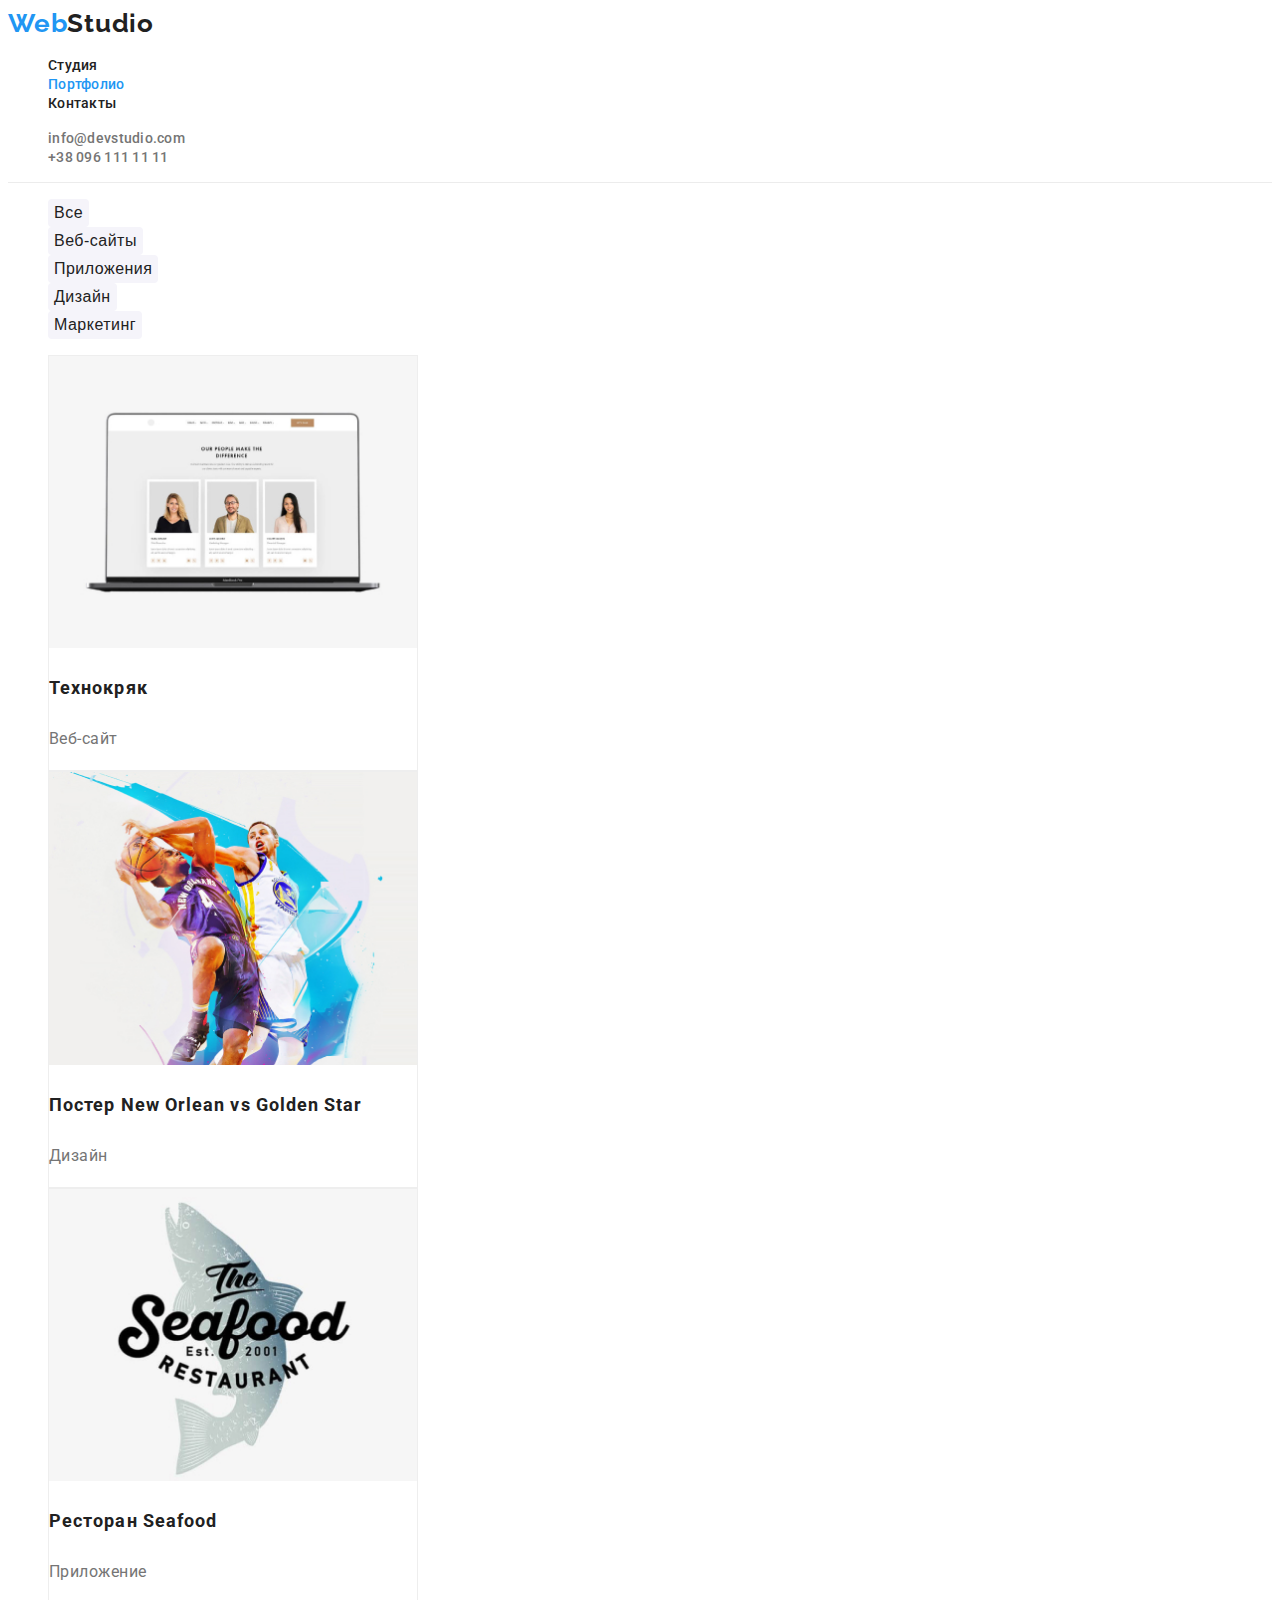
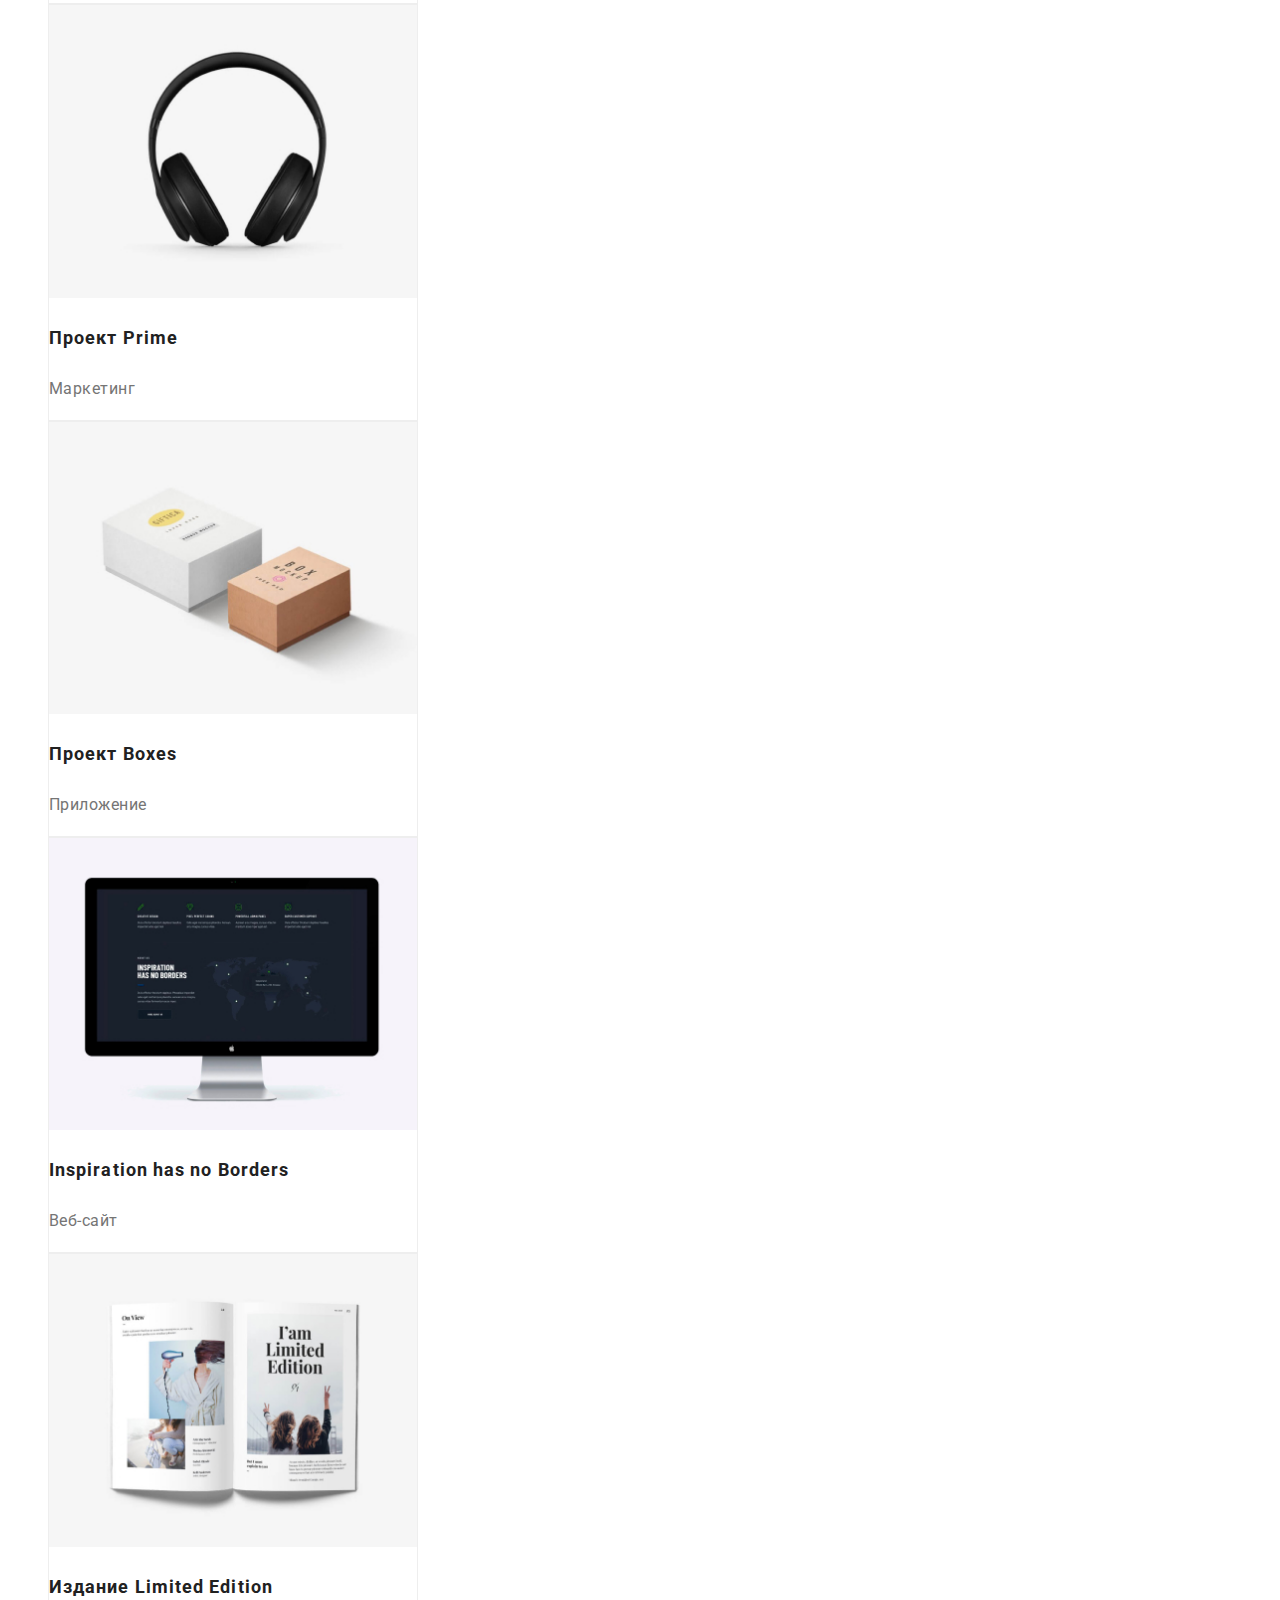
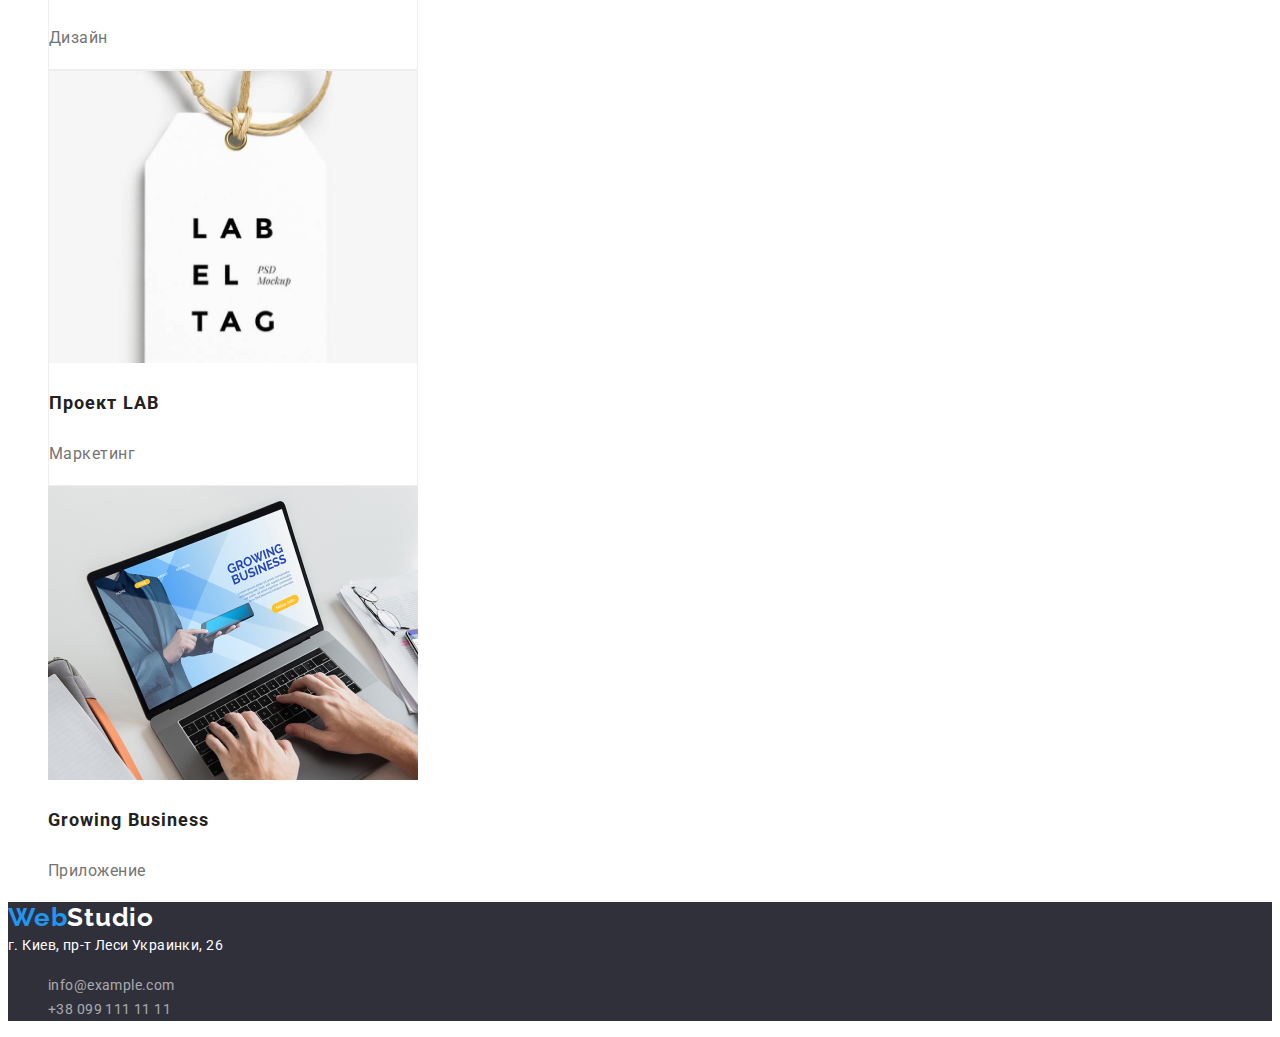
==== Portfolio.html @ 29cec416 "done" ====
<!DOCTYPE html>
<html lang="en">
<head>
  <meta charset="UTF-8">
  <meta name="viewport" content="width=device-width, initial-scale=1.0">
  
  <link rel="preconnect" href="https://fonts.gstatic.com">
  <link href="https://fonts.googleapis.com/css2?family=Raleway:wght@700&family=Roboto:wght@400;500;700;900&display=swap"
    rel="stylesheet">
 
  <link rel="stylesheet" href="https://cdnjs.cloudflare.com/ajax/libs/modern-normalize/1.0.0/modern-normalize.min.css"
    integrity="sha512-ISS7cAi1PEhQ8jnbJpJZMd29NlhNj4AWYyLOSp2CE/CsHxTCu+r+t0D2yoJudVrd0/8fTVPUVDzY5Tvli75u/g=="
    crossorigin="anonymous" />
 
  <title>Портфолио</title>
  <link rel="stylesheet" href="/css/global.css">
  <link rel="stylesheet" href="/css/porfolio.css">
</head>

<body>

<!-- Header -->
<header class="header-section">
  <nav>

    <!-- Логотип -->
    <a class="logo-web" href="/index.html">Web<span class="logo-studio-black">Studio</span></a>
    
    <!-- Навигация -->
    <ul>
      <li><a class="nav-menu" href="">Студия</a></li>
      <li><a class="nav-menu current" href="">Портфолио</a></li>
      <li><a class="nav-menu" href="">Контакты</a></li>
    </ul>
  </nav>

  <!-- Контакты -->
  <ul>
    <li><a class="nav-contacts" href="mailto:info@devstudio.com">info@devstudio.com</a></li>
    <li><a class="nav-contacts" href="tel:+380961111111">+38 096 111 11 11</a></li>
  </ul>
</header>
  
<!-- Main -->
<main>

  <!--Кнопки фильтры-->
<section> 
  <h2 class="visually-hidden">Список кнопок-фильтров</h2>
    <ul>
      <li><button class="button">Все</button></li>
      <li><button class="button">Веб-сайты</button></li>
      <li><button class="button">Приложения</button></li>
      <li><button class="button">Дизайн</button></li>
      <li><button class="button">Маркетинг</button></li>
    </ul>

<!-- portfolio -->
  <h2 class="visually-hidden">Наше потфолио</h2>
    <ul>
      <!-- проэкт 1 -->
      <li class="project-list">
        <img src="/images/Texnokryk.jpg" alt="Технокряк" width="370px">
        <h3 class="project-title">Технокряк</h3>
        <p class="project-type">Веб-сайт</p>
      </li>

      <!-- проэкт 2 -->
      <li class="project-list">
        <img src="/images/New Orlean vs Golden Star.jpg" alt="Постер New Orlean vs Golden Star" width="370px">
        <h3 class="project-title">Постер New Orlean vs Golden Star</h3>
        <p class="project-type">Дизайн</p>
      </li>

      <!-- проэкт 3 -->
      <li class="project-list">
        <img src="/images/Seafood.jpg" alt="Ресторан Seafood" width="370px">
        <h3 class="project-title">Ресторан Seafood</h3>
        <p class="project-type">Приложение</p>
      </li>

      <!-- проэкт 4 -->
      <li class="project-list">
        <img src="/images/prime.jpg" alt="Проект Prime" width="370px">
        <h3 class="project-title">Проект Prime</h3>
        <p class="project-type">Маркетинг</p>
      </li>

      <!-- проэкт 5 -->
      <li class="project-list">
        <img src="/images/Boxes.jpg" alt="Проект Boxes" width="370px">
        <h3 class="project-title">Проект Boxes</h3>
        <p class="project-type">Приложение</p>
      </li>

      <!-- проэкт 6 -->
      <li class="project-list">
        <img src="/images/Inspiration has no Borders.jpg" alt="Inspiration has no Borders" width="370px">
        <h3 class="project-title">Inspiration has no Borders</h3>
        <p class="project-type">Веб-сайт</p>
      </li>

      <!-- проэкт 7 -->
      <li class="project-list">
        <img src="/images/Limited edition.jpg" alt="Издание Limited Edition" width="370px">
        <h3 class="project-title">Издание Limited Edition</h3>
        <p class="project-type">Дизайн</p>
      </li>

      <!-- проэкт 8 -->
      <li class="project-list">
        <img src="/images/lab.jpg" alt="Проект LAB" width="370px">
        <h3 class="project-title">Проект LAB</h3>
        <p class="project-type">Маркетинг</p>
      </li>

      <!-- проэкт 9 -->
      <li>
        <img src="/images/growin business.jpg" alt="Growing Business" width="370px">
        <h3 class="project-title">Growing Business</h3>
        <p class="project-type">Приложение</p>
      </li>
    </ul>
</section>


</main>

<!-- Футер -->
<footer class="footer-main">
  <!-- Логотип -->
  <a class="logo-web" href="/index.html">Web<span class="logo-studio-white">Studio</span></a>
  
  <!-- Адрес -->
  <address>
    <span class="footer-address">г. Киев, пр-т Леси Украинки, 26</span>
    <ul>
      <li><a class="footer-mail" href="mailto:info@devstudio.com">info@example.com</a></li>
      <li><a class="footer-phone" href="tel:+380961111111">+38 099 111 11 11</a></li>
    </ul>
  </address>
</footer>

</body>
</html>
---- css/global.css ----
:root {
  /* Цвет шрифта*/
  --gray-text-color: #757575;
  --black-text-color: #212121;
  --select-color: #2196f3;
  --white-text-color: #ffffff;
  --footer-mail-phone: rgba(255, 255, 255, 0.6);
  /* Цвет фона, кнопок ... */
  --header-border-line: #ececec;
  --background-hero-footer: #2f303a;
  --background-team: #f5f4fa;
  --background-button: #f5f4fa;
  --background-project-list: #ffffff;
  --border-project-list: #eeeeee;
}

body {
  font-family: 'Roboto', sans-serif;
  font-style: normal;
}

img {
  max-width: 100%;
  height: auto;
}

ul {
  list-style: none;
}

a {
  text-decoration: none;
}

.visually-hidden {
  position: absolute;
  width: 1px;
  height: 1px;
  margin: -1px;
  border: 0;
  padding: 0;

  white-space: nowrap;
  clip-path: inset(100%);
  clip: rect(0 0 0 0);
  overflow: hidden;
}

.logo-web,
.logo-studio-black {
  font-family: 'Raleway', sans-serif;
}

.logo-web {
  font-weight: bold;
  font-size: 26px;
  line-height: 31px;
  letter-spacing: 0.03em;
  color: var(--select-color);
}

.logo-studio-black {
  font-weight: bold;
  font-size: 26px;
  line-height: 31px;
  letter-spacing: 0.03em;
  color: var(--black-text-color);
}

.logo-studio-white {
  color: var(--white-text-color);
}

.nav-menu {
  font-weight: 500;
  font-size: 14px;
  line-height: 16px;
  letter-spacing: 0.02em;
  color: var(--black-text-color);
}

.nav-menu:hover,
.nav-menu:focus,
.nav-contacts:hover,
.nav-contacts:focus {
  color: var(--select-color);
}

.nav-contacts {
  font-weight: 500;
  font-size: 14px;
  line-height: 16px;
  letter-spacing: 0.02em;
  color: var(--gray-text-color);
}

.footer-main {
  background: var(--background-hero-footer);
}

.footer-address {
  font-style: normal;
  font-weight: normal;
  font-size: 14px;
  line-height: 24px;
  letter-spacing: 0.03em;
  color: var(--white-text-color);
}

/* Стили  */
.footer-mail,
.footer-phone {
  font-weight: normal;
  font-style: normal;
  font-size: 14px;
  line-height: 24px;
  letter-spacing: 0.03em;
  color: var(--footer-mail-phone);
}
---- css/porfolio.css ----
.header-section {
  border-bottom: 1px solid var(--header-border-line);
}

.nav-menu.current {
  color: var(--select-color);
}

.project-list {
  background: var(background-project-list);
  border: 1px solid var(--border-project-list);
  width: 370px;
  box-sizing: border-box;
}

.project-title {
  font-weight: bold;
  font-size: 18px;
  line-height: 36px;
  letter-spacing: 0.06em;
  color: var(--black-text-color);
}

.project-type {
  font-weight: normal;
  font-size: 16px;
  line-height: 30px;
  letter-spacing: 0.03em;
  color: var(--gray-text-color);
}

.button {
  background: var(--background-button);
  border-radius: 4px;
  border: none;
  font-weight: 500;
  font-size: 16px;
  line-height: 26px;
  text-align: center;
  letter-spacing: 0.03em;
  color: var(--black-text-color);
}

.button:hover,
.button:focus {
  background: var(--select-color);
  color: var(--white-text-color);
  border: none;
  box-shadow: 0px 3px 1px rgba(0, 0, 0, 0.1), 0px 1px 2px rgba(0, 0, 0, 0.08),
    0px 2px 2px rgba(0, 0, 0, 0.12);
}
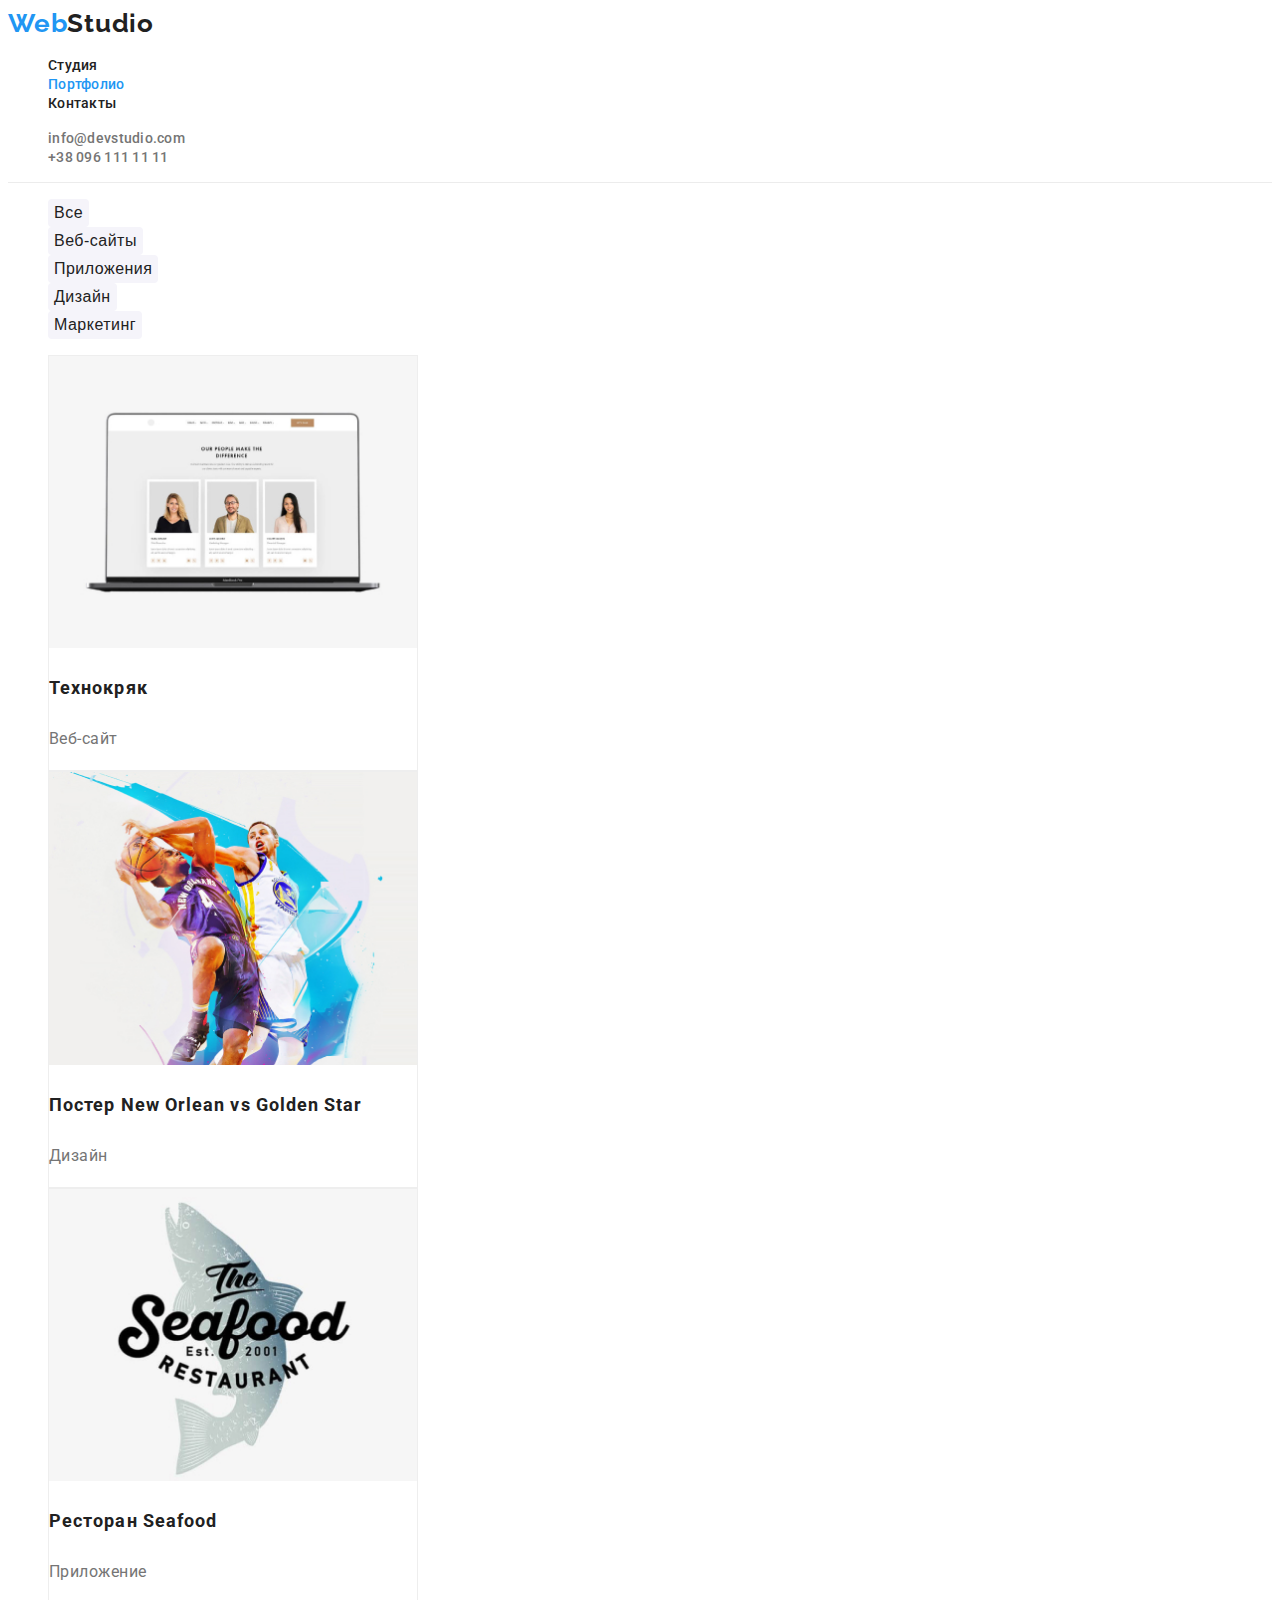
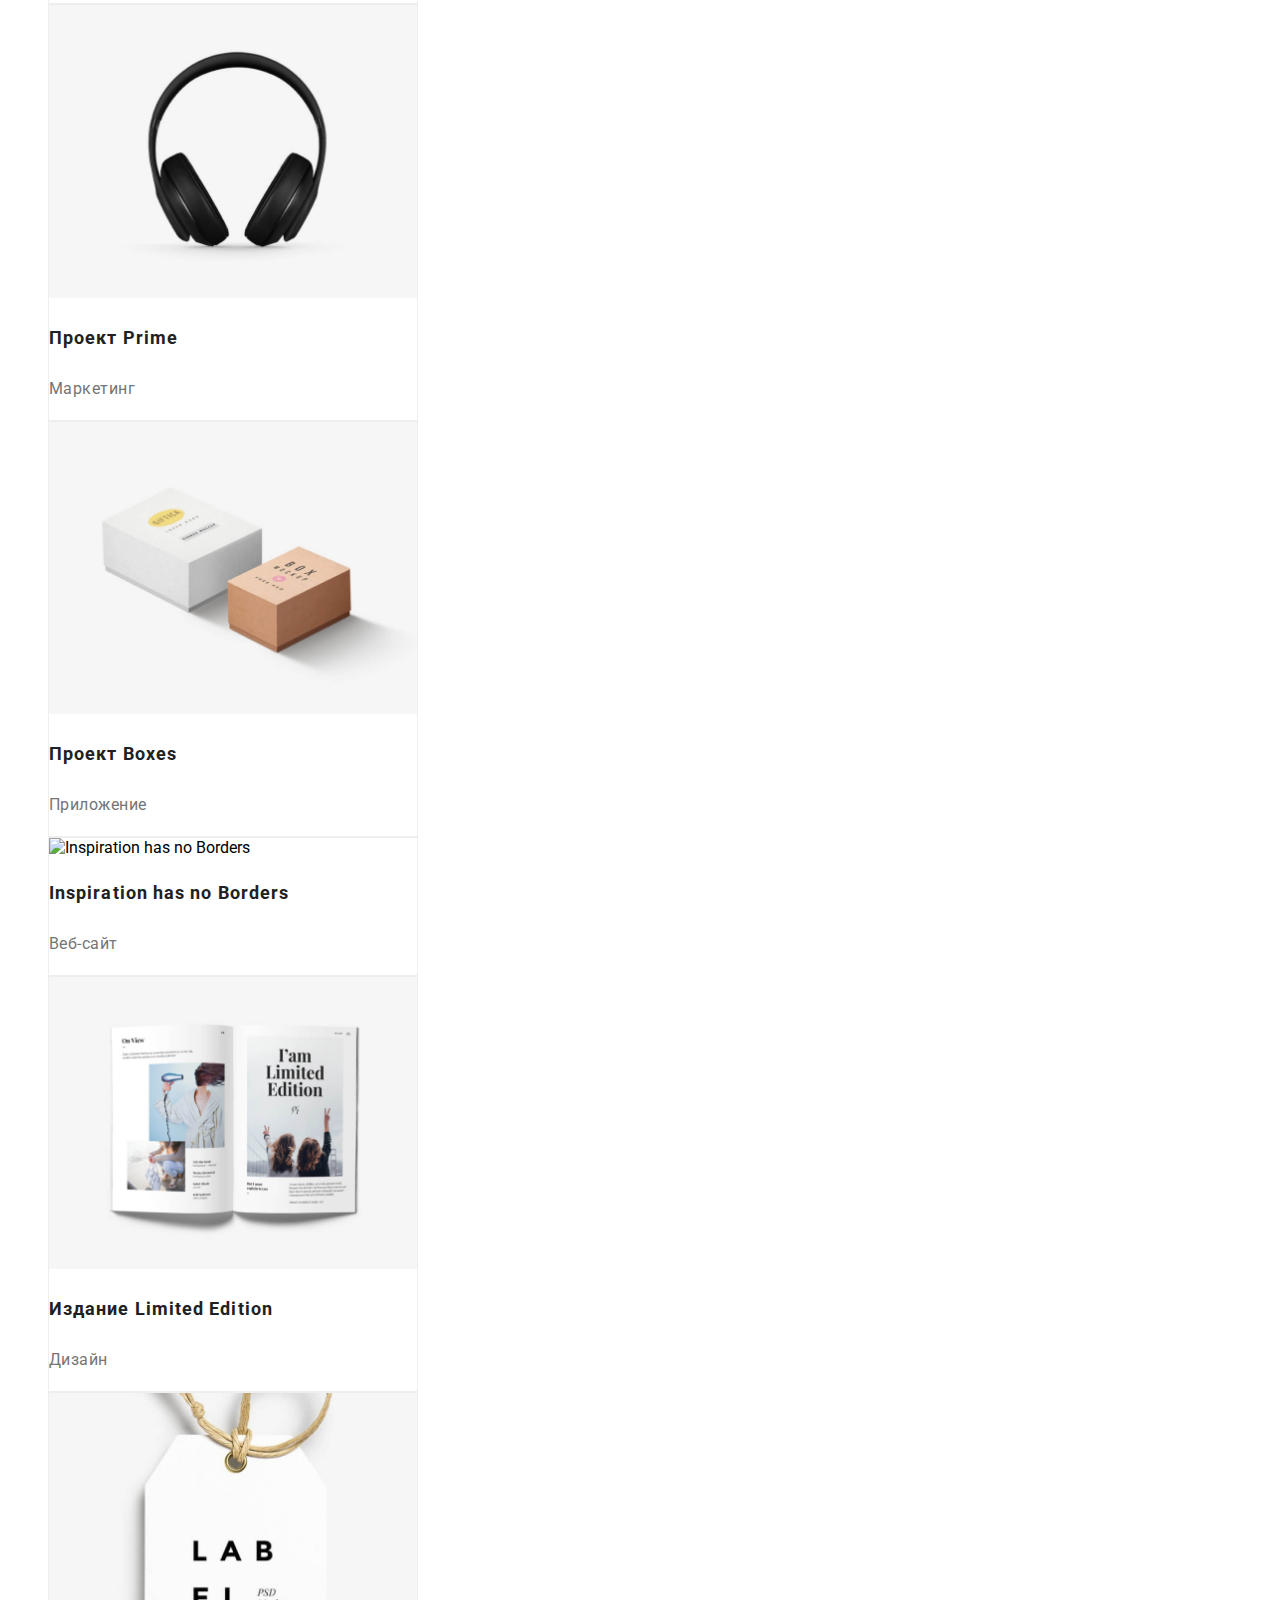
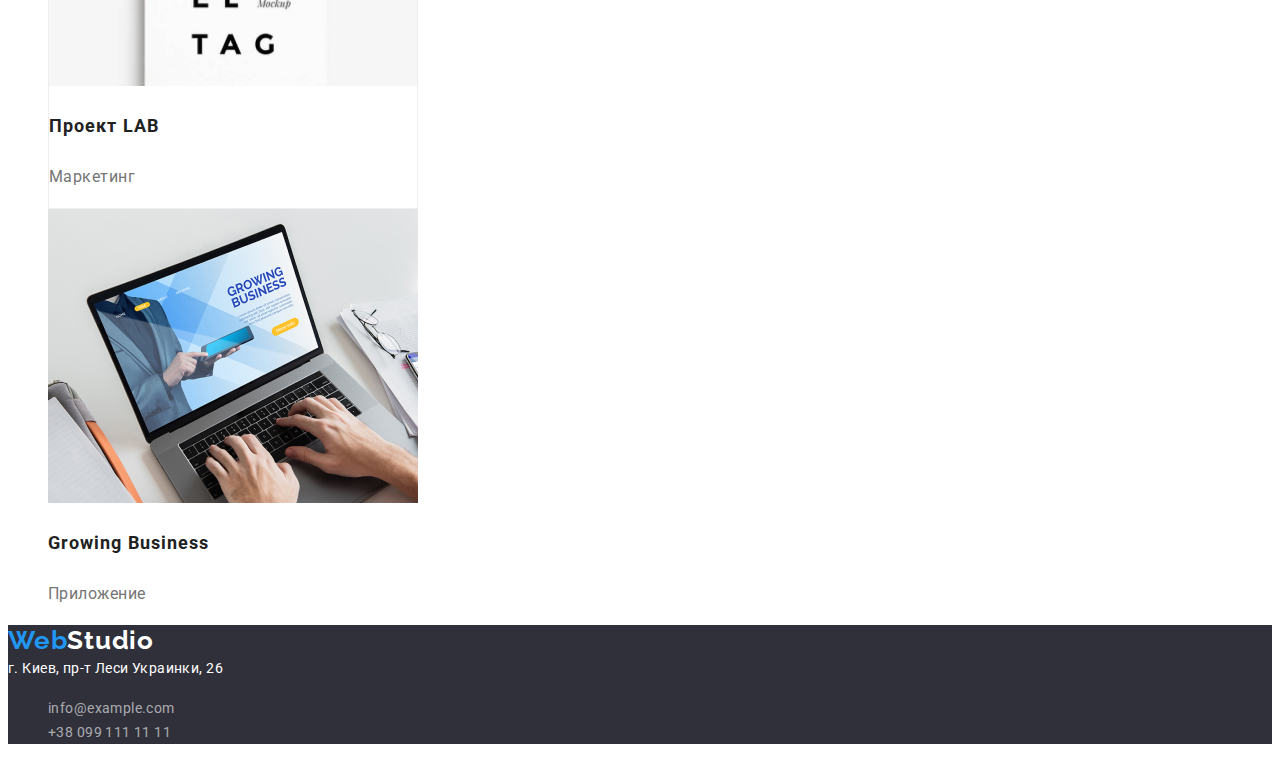
==== commit b62dd3a9: "done" ====
--- a/Portfolio.html
+++ b/Portfolio.html
@@ -13,8 +13,8 @@
     crossorigin="anonymous" />
  
   <title>Портфолио</title>
-  <link rel="stylesheet" href="/css/global.css">
-  <link rel="stylesheet" href="/css/porfolio.css">
+  <link rel="stylesheet" href="./css/global.css">
+  <link rel="stylesheet" href="./css/portfolio.css">
 </head>
 
 <body>
@@ -24,11 +24,11 @@
   <nav>
 
     <!-- Логотип -->
-    <a class="logo-web" href="/index.html">Web<span class="logo-studio-black">Studio</span></a>
+    <a class="logo-web" href="./index.html">Web<span class="logo-studio-black">Studio</span></a>
     
     <!-- Навигация -->
     <ul>
-      <li><a class="nav-menu" href="">Студия</a></li>
+      <li><a class="nav-menu" href="./index.html">Студия</a></li>
       <li><a class="nav-menu current" href="">Портфолио</a></li>
       <li><a class="nav-menu" href="">Контакты</a></li>
     </ul>
@@ -60,63 +60,63 @@
     <ul>
       <!-- проэкт 1 -->
       <li class="project-list">
-        <img src="/images/Texnokryk.jpg" alt="Технокряк" width="370px">
+        <img src="./images/Texnokryk.jpg" alt="Технокряк" width="370">
         <h3 class="project-title">Технокряк</h3>
         <p class="project-type">Веб-сайт</p>
       </li>
 
       <!-- проэкт 2 -->
       <li class="project-list">
-        <img src="/images/New Orlean vs Golden Star.jpg" alt="Постер New Orlean vs Golden Star" width="370px">
+        <img src="./images/New-Orlean-vs-Golden-Star.jpg" alt="Постер New Orlean vs Golden Star" width="370">
         <h3 class="project-title">Постер New Orlean vs Golden Star</h3>
         <p class="project-type">Дизайн</p>
       </li>
 
       <!-- проэкт 3 -->
       <li class="project-list">
-        <img src="/images/Seafood.jpg" alt="Ресторан Seafood" width="370px">
+        <img src="./images/Seafood.jpg" alt="Ресторан Seafood" width="370">
         <h3 class="project-title">Ресторан Seafood</h3>
         <p class="project-type">Приложение</p>
       </li>
 
       <!-- проэкт 4 -->
       <li class="project-list">
-        <img src="/images/prime.jpg" alt="Проект Prime" width="370px">
+        <img src="./images/prime.jpg" alt="Проект Prime" width="370">
         <h3 class="project-title">Проект Prime</h3>
         <p class="project-type">Маркетинг</p>
       </li>
 
       <!-- проэкт 5 -->
       <li class="project-list">
-        <img src="/images/Boxes.jpg" alt="Проект Boxes" width="370px">
+        <img src="./images/Boxes.jpg" alt="Проект Boxes" width="370">
         <h3 class="project-title">Проект Boxes</h3>
         <p class="project-type">Приложение</p>
       </li>
 
       <!-- проэкт 6 -->
       <li class="project-list">
-        <img src="/images/Inspiration has no Borders.jpg" alt="Inspiration has no Borders" width="370px">
+        <img src="./images/Inspiration-has-no-Borders.jpg" alt="Inspiration has no Borders" width="370">
         <h3 class="project-title">Inspiration has no Borders</h3>
         <p class="project-type">Веб-сайт</p>
       </li>
 
       <!-- проэкт 7 -->
       <li class="project-list">
-        <img src="/images/Limited edition.jpg" alt="Издание Limited Edition" width="370px">
+        <img src="./images/Limited-edition.jpg" alt="Издание Limited Edition" width="370">
         <h3 class="project-title">Издание Limited Edition</h3>
         <p class="project-type">Дизайн</p>
       </li>
 
       <!-- проэкт 8 -->
       <li class="project-list">
-        <img src="/images/lab.jpg" alt="Проект LAB" width="370px">
+        <img src="./images/lab.jpg" alt="Проект LAB" width="370">
         <h3 class="project-title">Проект LAB</h3>
         <p class="project-type">Маркетинг</p>
       </li>
 
       <!-- проэкт 9 -->
       <li>
-        <img src="/images/growin business.jpg" alt="Growing Business" width="370px">
+        <img src="./images/growin-business.jpg" alt="Growing Business" width="370">
         <h3 class="project-title">Growing Business</h3>
         <p class="project-type">Приложение</p>
       </li>
@@ -129,7 +129,7 @@
 <!-- Футер -->
 <footer class="footer-main">
   <!-- Логотип -->
-  <a class="logo-web" href="/index.html">Web<span class="logo-studio-white">Studio</span></a>
+  <a class="logo-web" href="./index.html">Web<span class="logo-studio-white">Studio</span></a>
   
   <!-- Адрес -->
   <address>
--- a/css/global.css
+++ b/css/global.css
@@ -67,10 +67,6 @@
   color: var(--black-text-color);
 }
 
-.logo-studio-white {
-  color: var(--white-text-color);
-}
-
 .nav-menu {
   font-weight: 500;
   font-size: 14px;
--- a/css/portfolio.css
+++ b/css/portfolio.css
@@ -0,0 +1,55 @@
+.header-section {
+  border-bottom: 1px solid var(--header-border-line);
+}
+
+.logo-studio-white {
+  color: var(--white-text-color);
+}
+
+.nav-menu.current {
+  color: var(--select-color);
+}
+
+.project-list {
+  background: var(background-project-list);
+  border: 1px solid var(--border-project-list);
+  width: 370px;
+  box-sizing: border-box;
+}
+
+.project-title {
+  font-weight: bold;
+  font-size: 18px;
+  line-height: 36px;
+  letter-spacing: 0.06em;
+  color: var(--black-text-color);
+}
+
+.project-type {
+  font-weight: normal;
+  font-size: 16px;
+  line-height: 30px;
+  letter-spacing: 0.03em;
+  color: var(--gray-text-color);
+}
+
+.button {
+  background: var(--background-button);
+  border-radius: 4px;
+  border: none;
+  font-weight: 500;
+  font-size: 16px;
+  line-height: 26px;
+  text-align: center;
+  letter-spacing: 0.03em;
+  color: var(--black-text-color);
+}
+
+.button:hover,
+.button:focus {
+  background: var(--select-color);
+  color: var(--white-text-color);
+  border: none;
+  box-shadow: 0px 3px 1px rgba(0, 0, 0, 0.1), 0px 1px 2px rgba(0, 0, 0, 0.08),
+    0px 2px 2px rgba(0, 0, 0, 0.12);
+}
